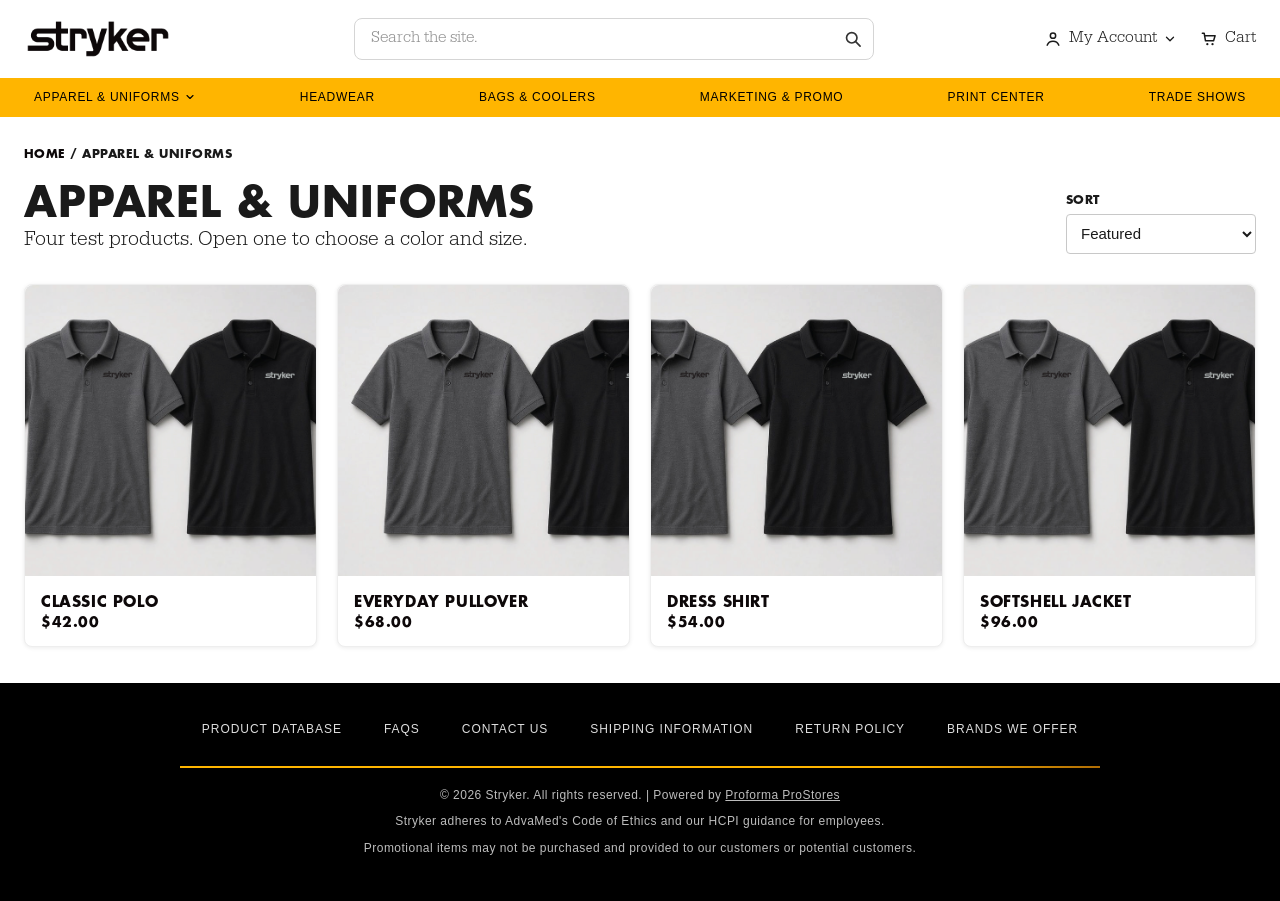
==== apparel.html @ f8a1811b "Add a browsable apparel catalog so the example store can show a product, a bulk order, and a test ca" ====
<!DOCTYPE html>
<html lang="en">
<head>
  <meta charset="utf-8">
  <meta name="viewport" content="width=device-width, initial-scale=1">
  <title>Stryker | Apparel &amp; Uniforms</title>
  <link rel="stylesheet" href="css/styles.css">
</head>
<body>
  <!-- Same icon set the homepage uses for search, account, cart, and the nav chevrons. -->
  <svg class="sprite" aria-hidden="true">
    <symbol id="i-search" viewBox="0 0 24 24">
      <circle cx="10.5" cy="10.5" r="6.25" fill="none" stroke="currentColor" stroke-width="2"/>
      <path d="M15.2 15.2L20.5 20.5" fill="none" stroke="currentColor" stroke-width="2" stroke-linecap="round"/>
    </symbol>
    <symbol id="i-user" viewBox="0 0 24 24">
      <circle cx="12" cy="8" r="3.2" fill="none" stroke="currentColor" stroke-width="1.8"/>
      <path d="M5 19.4c1.3-3.1 3.7-4.6 7-4.6s5.7 1.5 7 4.6" fill="none" stroke="currentColor" stroke-width="1.8" stroke-linecap="round"/>
    </symbol>
    <symbol id="i-cart" viewBox="0 0 24 24">
      <path d="M4 5h2.2l1.6 9.2h9.7l1.8-6.2H8" fill="none" stroke="currentColor" stroke-width="1.8" stroke-linejoin="round" stroke-linecap="round"/>
      <circle cx="10" cy="18.2" r="1.35" fill="currentColor"/>
      <circle cx="16.2" cy="18.2" r="1.35" fill="currentColor"/>
    </symbol>
    <symbol id="i-chevron" viewBox="0 0 24 24">
      <path d="M9 5l7 7-7 7" fill="none" stroke="currentColor" stroke-width="2.2" stroke-linecap="round" stroke-linejoin="round"/>
    </symbol>
    <symbol id="i-chevron-down" viewBox="0 0 24 24">
      <path d="M6 9l6 6 6-6" fill="none" stroke="currentColor" stroke-width="2.2" stroke-linecap="round" stroke-linejoin="round"/>
    </symbol>
  </svg>

  <header class="site-header">
    <div class="wrap header-inner">
      <a class="logo" href="index.html">
        <img src="assets/logo/stryker-logo.png" alt="Stryker">
      </a>
      <form class="search" role="search" action="#" method="get">
        <label class="visually-hidden" for="site-search">Search the site</label>
        <input id="site-search" type="search" name="q" placeholder="Search the site." autocomplete="off">
        <button type="submit" aria-label="Search">
          <svg class="icon"><use href="#i-search"></use></svg>
        </button>
      </form>
      <div class="header-tools">
        <a href="#">
          <svg class="icon" aria-hidden="true"><use href="#i-user"></use></svg>
          My Account
          <svg class="icon icon-chevron" aria-hidden="true"><use href="#i-chevron-down"></use></svg>
        </a>
        <a class="cart-link" href="checkout.html">
          <svg class="icon" aria-hidden="true"><use href="#i-cart"></use></svg>
          Cart
          <span class="cart-count" data-cart-count hidden>0</span>
        </a>
      </div>
    </div>
  </header>

  <nav class="site-nav" aria-label="Primary">
    <div class="wrap">
      <ul class="nav-list">
        <li class="has-menu">
          <a href="apparel.html" aria-haspopup="true">Apparel &amp; Uniforms <svg class="icon icon-chevron" aria-hidden="true"><use href="#i-chevron-down"></use></svg></a>
          <ul class="menu">
            <li class="has-flyout">
              <a href="#" aria-haspopup="true">Men's <svg class="icon" aria-hidden="true"><use href="#i-chevron"></use></svg></a>
              <ul class="flyout">
                <li><a href="#">Polos</a></li>
                <li><a href="#">Casual</a></li>
                <li><a href="#">Pullovers</a></li>
                <li><a href="#">Dress Shirts</a></li>
                <li><a href="#">Outerwear</a></li>
              </ul>
            </li>
            <li class="has-flyout">
              <a href="#" aria-haspopup="true">Women's <svg class="icon" aria-hidden="true"><use href="#i-chevron"></use></svg></a>
              <ul class="flyout">
                <li><a href="#">Polos</a></li>
                <li><a href="#">Casual</a></li>
                <li><a href="#">Pullovers</a></li>
                <li><a href="#">Dress Shirts</a></li>
                <li><a href="#">Outerwear</a></li>
              </ul>
            </li>
            <li class="has-flyout">
              <a href="#" aria-haspopup="true">By Look <svg class="icon" aria-hidden="true"><use href="#i-chevron"></use></svg></a>
              <ul class="flyout">
                <li><a href="#">Healthcare</a></li>
                <li><a href="#">Comp</a></li>
                <li><a href="#">Conference</a></li>
                <li><a href="#">Sales</a></li>
                <li><a href="#">Meeting</a></li>
                <li><a href="#">Team</a></li>
                <li><a href="#">Travel</a></li>
              </ul>
            </li>
            <li><a href="#">Premium Brands</a></li>
          </ul>
        </li>
        <li><a href="index.html">Headwear</a></li>
        <li><a href="index.html">Bags &amp; Coolers</a></li>
        <li><a href="index.html">Marketing &amp; Promo</a></li>
        <li><a href="index.html">Print Center</a></li>
        <li><a href="index.html">Trade Shows</a></li>
      </ul>
    </div>
  </nav>

  <main>
    <div class="wrap page-body">
      <p class="crumb"><a href="index.html">Home</a> / Apparel &amp; Uniforms</p>
      <div class="catalog-head">
        <div>
          <h1 class="page-title">Apparel &amp; Uniforms</h1>
          <p class="page-lead">Four test products. Open one to choose a color and size.</p>
        </div>
        <label class="sort">Sort
          <select id="product-sort">
            <option value="featured">Featured</option>
            <option value="name-asc">Name, A–Z</option>
            <option value="name-desc">Name, Z–A</option>
            <option value="price-asc">Price, low to high</option>
            <option value="price-desc">Price, high to low</option>
          </select>
        </label>
      </div>
      <!-- Photos are the category stand-in until product photography is added. -->
      <div class="product-grid">
        <a class="product-card" href="product.html?id=polo" data-name="Classic Polo" data-price="42">
          <img src="assets/images/categories/apparel.jpg" alt="Charcoal and black polo shirts">
          <span class="product-card__name">Classic Polo</span>
          <span class="product-card__price">$42.00</span>
        </a>
        <a class="product-card" href="product.html?id=pullover" data-name="Everyday Pullover" data-price="68">
          <img src="assets/images/categories/apparel.jpg" alt="Charcoal and black polo shirts" style="object-position: left center;">
          <span class="product-card__name">Everyday Pullover</span>
          <span class="product-card__price">$68.00</span>
        </a>
        <a class="product-card" href="product.html?id=shirt" data-name="Dress Shirt" data-price="54">
          <img src="assets/images/categories/apparel.jpg" alt="Charcoal and black polo shirts" style="object-position: right center;">
          <span class="product-card__name">Dress Shirt</span>
          <span class="product-card__price">$54.00</span>
        </a>
        <a class="product-card" href="product.html?id=jacket" data-name="Softshell Jacket" data-price="96">
          <img src="assets/images/categories/apparel.jpg" alt="Charcoal and black polo shirts" style="object-position: center top;">
          <span class="product-card__name">Softshell Jacket</span>
          <span class="product-card__price">$96.00</span>
        </a>
      </div>
    </div>
  </main>

  <footer class="site-footer">
    <ul class="footer-nav">
      <li><a href="index.html">Product Database</a></li>
      <li><a href="index.html">FAQs</a></li>
      <li><a href="index.html">Contact Us</a></li>
      <li><a href="index.html">Shipping Information</a></li>
      <li><a href="index.html">Return Policy</a></li>
      <li><a href="index.html">Brands We Offer</a></li>
    </ul>
    <hr class="footer-rule">
    <div class="fine-print">
      <p>&copy; 2026 Stryker. All rights reserved. | Powered by <a href="index.html">Proforma ProStores</a></p>
      <p>Stryker adheres to AdvaMed's Code of Ethics and our HCPI guidance for employees.</p>
      <p>Promotional items may not be purchased and provided to our customers or potential customers.</p>
    </div>
  </footer>
  <script src="js/store.js"></script>
  <script src="js/catalog.js"></script>
</body>
</html>
---- css/styles.css ----
/*
  Stryker store landing page — developer example.
  Static layout only. Search, account, cart, and links are visual.

  Brand gold (Pantone 7549 C / 139 C)
  Flat gold is for type, icons, and strokes. Gradients stay out of those.
  The gold gradient is an 80/20 linear field, left to right, used on the
  footer rule. The About button is flat gold.

  Designer fonts (external page). Weights match the font files so the
  browser does not synthesize a bolder or lighter face.
  Egyptienne Light stays at 300. Do not bold it.
  Futura Bold is the emphasis in a combined headline.
  Humanist 712 Bold is body emphasis only.

  Body copy should be Humanist 712 for Stryker Regular. That file is not
  in assets/fonts yet, so running text uses Arial until it is added.

  Rockwell.ttf is in the folder for internal documents only. The general-use
  sheet says not to use it on external materials, so this page does not load it.
*/

@font-face {
  font-family: "Egyptienne for Stryker Light";
  src: url("../assets/fonts/EgyptienneforStryker-Light.otf") format("opentype");
  font-weight: 300;
  font-style: normal;
  font-display: swap;
}

@font-face {
  font-family: "Futura for Stryker Bold";
  src: url("../assets/fonts/FuturaforStryker-Bold.otf") format("opentype");
  font-weight: 700;
  font-style: normal;
  font-display: swap;
}

@font-face {
  font-family: "Humanist 712 for Stryker";
  src: url("../assets/fonts/Humanist712forStryker-Bold.ttf") format("truetype");
  font-weight: 700;
  font-style: normal;
  font-display: swap;
}

:root {
  --gold: #ffb500;
  --gold-deep: #af6d04;
  /* 80% flat gold, then the last 20% falls to deep gold. Do not move the 80% stop. */
  --gold-gradient: linear-gradient(90deg, #ffb500 0% 80%, #af6d04 100%);
  --ink: rgb(13, 8, 9);
  --black: #000;
  --white: #fff;
  --text: #1a1a1a;
  --muted: #5e6362;
  --line: #e4e4e4;
  --panel: #eef0ee;
  --panel-dark: #3a3d3c;
  --content: 1240px;
  --font-display-light: "Egyptienne for Stryker Light", "Times New Roman", serif;
  --font-display-bold: "Futura for Stryker Bold", Arial, Helvetica, sans-serif;
  --font-emphasis: "Humanist 712 for Stryker", Arial, Helvetica, sans-serif;
  --font-body: Arial, Helvetica, sans-serif;
}

*,
*::before,
*::after {
  box-sizing: border-box;
}

body {
  margin: 0;
  color: var(--text);
  background: var(--white);
  font-family: var(--font-body);
  font-size: 16px;
  line-height: 1.4;
}

img {
  max-width: 100%;
  display: block;
}

button,
input {
  font: inherit;
}

a {
  color: inherit;
}

.sprite {
  position: absolute;
  width: 0;
  height: 0;
  overflow: hidden;
}

.icon {
  width: 20px;
  height: 20px;
  display: block;
  flex: none;
}

.visually-hidden {
  position: absolute;
  width: 1px;
  height: 1px;
  padding: 0;
  margin: -1px;
  overflow: hidden;
  clip: rect(0, 0, 0, 0);
  white-space: nowrap;
  border: 0;
}

.wrap {
  width: min(var(--content), calc(100% - 48px));
  margin-inline: auto;
}

/* Header -------------------------------------------------------------- */

.site-header {
  background: var(--white);
}

.header-inner {
  display: grid;
  grid-template-columns: 160px minmax(0, 1fr) auto;
  align-items: center;
  gap: 28px;
  min-height: 78px;
}

.logo {
  display: block;
  width: 148px;
}

.logo img {
  width: 100%;
  height: auto;
}

.search {
  display: flex;
  align-items: center;
  width: min(520px, 100%);
  margin-inline: auto;
  border: 1px solid #d5d5d5;
  border-radius: 8px;
  background: var(--white);
  padding-left: 14px;
}

.search input {
  flex: 1;
  min-width: 0;
  height: 40px;
  border: 0;
  background: transparent;
  color: var(--text);
  /* Egyptienne Light is the light Stryker face. Keep it at 300 so the browser does not fake a heavier cut. */
  font-family: var(--font-display-light);
  font-size: 16px;
  font-weight: 300;
}

.search input:focus {
  outline: none;
}

.search input::placeholder {
  color: #8d8d8d;
}

.search:focus-within {
  border-color: var(--gold);
}

.search button {
  display: grid;
  place-items: center;
  width: 40px;
  height: 40px;
  border: 0;
  background: transparent;
  color: #333;
  cursor: pointer;
}

.header-tools {
  display: flex;
  align-items: center;
  gap: 22px;
  font-family: var(--font-display-light);
  font-size: 16px;
  font-weight: 300;
}

.header-tools a {
  display: inline-flex;
  align-items: center;
  gap: 6px;
  text-decoration: none;
}

.header-tools a:hover {
  color: var(--gold-deep);
}

.header-tools .icon-chevron {
  width: 14px;
  height: 14px;
}

/* Nav ----------------------------------------------------------------- */

/* Flat gold bar. Futura on file is Bold only, which reads wide and heavy.
   The corporate bar is a regular gothic, so the bar and menus use that. */
.site-nav {
  position: relative;
  z-index: 40;
  background: var(--gold);
  color: var(--black);
  font-family: var(--font-body);
  font-weight: 400;
}

.nav-list {
  display: flex;
  justify-content: space-between;
  gap: 10px 16px;
  margin: 0;
  padding: 0;
  list-style: none;
}

.nav-list > li {
  position: relative;
}

.nav-list > li > a {
  display: inline-flex;
  align-items: center;
  gap: 4px;
  margin: 6px 0;
  padding: 5px 10px;
  text-decoration: none;
  font-size: 12px;
  font-weight: 400;
  letter-spacing: 0.06em;
  text-transform: uppercase;
  white-space: nowrap;
}

.nav-list > li > a .icon {
  width: 12px;
  height: 12px;
}

/* Grey block, matching the corporate nav hover. Text flips to white on that field. */
.nav-list > li > a:hover,
.nav-list > li > a:focus-visible,
.has-menu:hover > a,
.has-menu:focus-within > a {
  background: #545857;
  color: var(--white);
  text-decoration: none;
  outline-color: var(--black);
}

/* Nav dropdowns. Apparel flyouts sit to the right of Men's, Women's, or By Look. */
.menu,
.flyout {
  display: none;
  position: absolute;
  z-index: 2;
  min-width: 200px;
  margin: 0;
  padding: 8px 0;
  list-style: none;
  background: var(--white);
  color: var(--ink);
  box-shadow: 0 12px 28px rgba(0, 0, 0, 0.16);
}

.menu {
  top: 100%;
  left: 0;
}

.menu::before,
.flyout::before {
  content: "";
  position: absolute;
}

.menu::before {
  top: -10px;
  left: 0;
  right: 0;
  height: 10px;
}

.has-menu:hover > .menu,
.has-menu:focus-within > .menu,
.has-flyout:hover > .flyout,
.has-flyout:focus-within > .flyout {
  display: block;
}

.has-flyout {
  position: relative;
}

.flyout {
  top: -8px;
  left: 100%;
}

.flyout::before {
  top: 0;
  bottom: 0;
  left: -10px;
  width: 10px;
}

.menu a,
.flyout a {
  display: flex;
  align-items: center;
  justify-content: space-between;
  gap: 24px;
  margin: 0;
  padding: 10px 16px;
  background: transparent;
  color: var(--ink);
  font-family: var(--font-body);
  font-size: 14px;
  font-weight: 400;
  letter-spacing: 0.01em;
  text-transform: none;
  text-decoration: none;
  white-space: nowrap;
}

.menu a:hover,
.flyout a:hover,
.menu a:focus-visible,
.flyout a:focus-visible,
.has-flyout:hover > a,
.has-flyout:focus-within > a {
  background: #545857;
  color: var(--white);
  outline-color: var(--black);
}

.menu .icon,
.flyout .icon {
  width: 14px;
  height: 14px;
}

/* Hero ---------------------------------------------------------------- */

.hero {
  position: relative;
  min-height: 460px;
  display: grid;
  align-items: center;
  color: var(--white);
  background: #141414;
  overflow: hidden;
}

.hero__photo {
  position: absolute;
  inset: 0;
  width: 100%;
  height: 100%;
  object-fit: cover;
  object-position: center right;
}

/* Dark scrim so the headline stays readable. This is not a brand gradient. */
.hero__shade {
  position: absolute;
  inset: 0;
  background: linear-gradient(
    90deg,
    rgba(0, 0, 0, 0.78) 0%,
    rgba(0, 0, 0, 0.5) 36%,
    rgba(0, 0, 0, 0.08) 68%
  );
}

.hero__content {
  position: relative;
  z-index: 1;
  padding: 72px 0 80px;
}

.hero h1 {
  margin: 0;
  font-family: var(--font-display-light);
  font-size: clamp(46px, 5.4vw, 68px);
  font-weight: 300;
  line-height: 0.95;
  letter-spacing: 0;
  text-transform: uppercase;
}

/* Futura Bold carries the emphasis. Gold stays a flat color, not a gradient. */
.hero h1 span {
  font-family: var(--font-display-bold);
  font-weight: 700;
  color: var(--gold);
}

.hero p {
  margin: 18px 0 28px;
  font-family: var(--font-display-light);
  font-size: clamp(18px, 2vw, 24px);
  font-weight: 300;
}

.btn {
  display: inline-flex;
  align-items: center;
  gap: 10px;
  padding: 12px 18px;
  border: 2px solid transparent;
  border-radius: 3px;
  background: var(--gold);
  color: var(--black);
  font-family: var(--font-display-bold);
  font-size: 13px;
  font-weight: 700;
  letter-spacing: 0.06em;
  text-transform: uppercase;
  text-decoration: none;
  transition: transform 200ms ease, background-color 200ms ease, color 200ms ease;
}

.btn .icon {
  width: 16px;
  height: 16px;
}

/* Enlarge on hover. No drop shadow on Add to Cart, About Us, or the other gold buttons. */
.btn:hover {
  transform: scale(1.05);
  box-shadow: none;
}

.btn--outline {
  background: transparent;
  color: var(--gold);
  border-color: var(--gold);
}

.btn--outline:hover {
  background: var(--gold);
  color: var(--black);
}

/* Categories ---------------------------------------------------------- */

.page-body {
  padding: 28px 0 36px;
}

.category-grid {
  display: grid;
  grid-template-columns: repeat(4, 1fr);
  gap: 20px;
  /* Room so a scaled card is not clipped by the section edge. */
  padding: 8px 4px 12px;
}

.category-card {
  position: relative;
  display: block;
  background: var(--white);
  border: 1px solid #eee;
  border-radius: 8px;
  box-shadow: 0 1px 4px rgba(0, 0, 0, 0.08);
  text-decoration: none;
  transition: transform 200ms ease, box-shadow 200ms ease;
}

.category-card:hover,
.category-card:focus-visible {
  transform: scale(1.05);
  z-index: 2;
  box-shadow: 0 16px 34px rgba(0, 0, 0, 0.16);
}

.category-card__photo {
  aspect-ratio: 16 / 10;
  overflow: hidden;
  border-radius: 8px 8px 0 0;
  background: #d9d9d9;
}

.category-card__photo img {
  width: 100%;
  height: 100%;
  object-fit: cover;
  transition: transform 200ms ease;
}

.category-card:hover .category-card__photo img,
.category-card:focus-visible .category-card__photo img {
  transform: scale(1.08);
}

.category-card__label {
  display: flex;
  align-items: center;
  justify-content: space-between;
  gap: 10px;
  min-height: 72px;
  padding: 18px 16px 20px;
  color: var(--ink);
  font-family: var(--font-display-bold);
  font-size: 18px;
  font-weight: 700;
  letter-spacing: 0.03em;
  line-height: 1.15;
  text-transform: uppercase;
}

.category-card__label .icon {
  width: 18px;
  height: 18px;
  color: var(--gold);
}

/* Service bar --------------------------------------------------------- */

.service-bar {
  display: flex;
  align-items: center;
  gap: 0;
  margin-top: 28px;
  padding: 16px 18px;
  border-radius: 8px;
  background: var(--black);
  color: var(--white);
}

/* Short gold ticks between the heading, the icon group, and the button. */
.service-bar__rule {
  flex: none;
  width: 1px;
  height: 28px;
  background: var(--gold);
}

.service-bar h2 {
  flex: 0 0 150px;
  margin: 0 16px 0 0;
  font-family: var(--font-display-bold);
  font-size: 15px;
  font-weight: 700;
  letter-spacing: 0.03em;
  line-height: 1.25;
  text-transform: uppercase;
}

.service-bar__items {
  display: flex;
  flex: 1;
  align-items: center;
  min-width: 0;
}

.service {
  display: flex;
  flex: 1 1 0;
  align-items: center;
  justify-content: center;
  gap: 10px;
  min-width: 0;
  font-family: var(--font-display-bold);
  font-size: 10px;
  font-weight: 700;
  letter-spacing: 0.04em;
  line-height: 1.2;
  text-transform: uppercase;
}

/* Center both lines so a shorter second line does not pull the label left. */
.service span {
  text-align: center;
}

.service-bar > .btn {
  margin-left: 16px;
}

.service .icon {
  width: 30px;
  height: 30px;
}

/* Brand ticker -------------------------------------------------------- */

/* Full-width strip at the top of the page, above the header and search. */
.brand-ticker {
  overflow: hidden;
  border-bottom: 1px solid #ececec;
  background: var(--white);
}

.brand-ticker__track {
  display: flex;
  width: max-content;
  animation: brand-ticker 90s linear infinite;
}

.brand-ticker:hover .brand-ticker__track,
.brand-ticker:focus-within .brand-ticker__track {
  animation-play-state: paused;
}

.brand-ticker__list {
  display: flex;
  align-items: center;
  gap: 64px;
  margin: 0;
  padding: 22px 32px;
  list-style: none;
}

.brand-ticker__list li {
  display: flex;
  align-items: center;
}

.brand-ticker__list img {
  height: 34px;
  width: auto;
  display: block;
}

@keyframes brand-ticker {
  from {
    transform: translateX(0);
  }

  to {
    transform: translateX(-50%);
  }
}

/* Footer -------------------------------------------------------------- */

.site-footer {
  background: var(--black);
  color: #cfcfcf;
  text-align: center;
}

.footer-nav {
  display: flex;
  justify-content: center;
  flex-wrap: wrap;
  gap: 18px 42px;
  margin: 0;
  padding: 34px 24px 18px;
  list-style: none;
}

.footer-nav a {
  color: #dedede;
  font-size: 12px;
  font-weight: 400;
  letter-spacing: 0.08em;
  text-transform: uppercase;
  text-decoration: none;
}

.footer-nav a:hover {
  color: var(--white);
  text-decoration: underline;
  text-underline-offset: 4px;
}

.footer-rule {
  width: min(920px, calc(100% - 80px));
  height: 2px;
  margin: 8px auto 18px;
  border: 0;
  background: var(--gold-gradient);
}

.fine-print {
  max-width: 760px;
  margin: 0 auto;
  padding: 0 24px 36px;
  color: #bdbdbd;
  font-size: 12px;
  font-weight: 400;
  letter-spacing: 0.04em;
  line-height: 1.55;
}

.fine-print p {
  margin: 0 0 8px;
}

.fine-print a {
  color: inherit;
}

.fine-print a:hover {
  color: var(--white);
}

/* Custom project dialog ------------------------------------------------ */

.modal {
  width: min(640px, calc(100% - 32px));
  padding: 0;
  border: 0;
  background: transparent;
}

.modal::backdrop {
  background: rgba(0, 0, 0, 0.62);
}

.modal__panel {
  margin: 0;
  padding: 28px 28px 24px;
  background: var(--white);
  color: var(--ink);
  border-top: 4px solid var(--gold);
  max-height: calc(100vh - 48px);
  overflow: auto;
}

.modal__head {
  display: flex;
  align-items: flex-start;
  justify-content: space-between;
  gap: 16px;
}

.modal__head h2 {
  margin: 0;
  font-family: var(--font-display-bold);
  font-size: 28px;
  font-weight: 700;
  letter-spacing: 0.02em;
  line-height: 1.05;
  text-transform: uppercase;
}

.modal__close {
  border: 0;
  background: transparent;
  color: var(--ink);
  font-size: 32px;
  line-height: 0.8;
  cursor: pointer;
}

.modal__lead {
  margin: 10px 0 22px;
  font-family: var(--font-display-light);
  font-size: 18px;
  font-weight: 300;
}

.modal__grid {
  display: grid;
  grid-template-columns: 1fr 1fr;
  gap: 14px 16px;
  margin-bottom: 14px;
}

.modal label {
  display: flex;
  flex-direction: column;
  gap: 6px;
  margin-bottom: 14px;
  font-family: var(--font-display-bold);
  font-size: 12px;
  font-weight: 700;
  letter-spacing: 0.04em;
  text-transform: uppercase;
}

.modal__grid label {
  margin-bottom: 0;
}

.modal input,
.modal textarea {
  width: 100%;
  border: 1px solid #d5d5d5;
  border-radius: 4px;
  padding: 10px 12px;
  color: var(--ink);
  font: 400 15px/1.4 var(--font-body);
  letter-spacing: 0;
  text-transform: none;
}

.modal input:focus,
.modal textarea:focus {
  outline: 2px solid var(--gold);
  border-color: var(--gold);
}

.modal__actions {
  display: flex;
  justify-content: flex-end;
  gap: 12px;
}

.btn--ghost {
  background: transparent;
  color: var(--ink);
  border-color: transparent;
}

.btn--ghost:hover {
  background: transparent;
  color: var(--ink);
  box-shadow: none;
  text-decoration: underline;
  text-underline-offset: 3px;
}

button.btn {
  cursor: pointer;
}

/* About dialog. Same panel as the custom project form, with tabs instead of fields.
   Height stays fixed so switching tabs does not resize the dialog. */
.modal--about {
  width: min(760px, calc(100% - 32px));
}

.modal--about .modal__panel {
  display: flex;
  flex-direction: column;
  height: 360px;
  overflow: hidden;
}

.about-panel {
  flex: 1;
  min-height: 0;
  overflow: auto;
}

.about-panel[hidden] {
  display: none;
}

.about-tabs {
  display: flex;
  flex-wrap: wrap;
  gap: 4px 18px;
  margin: 18px 0 20px;
  border-bottom: 1px solid #ececec;
}

.about-tabs button {
  border: 0;
  border-bottom: 2px solid transparent;
  margin-bottom: -1px;
  padding: 8px 0 10px;
  background: transparent;
  color: var(--muted);
  font-family: var(--font-display-bold);
  font-size: 12px;
  font-weight: 700;
  letter-spacing: 0.04em;
  text-transform: uppercase;
  cursor: pointer;
}

.about-tabs button[aria-selected="true"] {
  color: var(--ink);
  border-bottom-color: var(--gold);
}

.about-panel h3 {
  margin: 0 0 8px;
  font-family: var(--font-display-bold);
  font-size: 16px;
  font-weight: 700;
  letter-spacing: 0.03em;
  text-transform: uppercase;
}

.about-panel p,
.about-panel li {
  margin: 0 0 12px;
  font-size: 15px;
  line-height: 1.5;
}

.about-panel ul {
  margin: 0;
  padding-left: 18px;
}

/* Catalog pages. Test cart lives in sessionStorage. See js/store.js. */

.cart-link {
  display: inline-flex;
  align-items: center;
  gap: 6px;
}

.cart-count {
  min-width: 18px;
  height: 18px;
  padding: 0 5px;
  border-radius: 9px;
  background: var(--gold);
  color: var(--black);
  font-family: var(--font-display-bold);
  font-size: 11px;
  font-weight: 700;
  line-height: 18px;
  text-align: center;
}

.cart-count[hidden] {
  display: none;
}

.crumb {
  margin: 0 0 14px;
  font-family: var(--font-display-bold);
  font-size: 12px;
  font-weight: 700;
  letter-spacing: 0.04em;
  text-transform: uppercase;
}

.crumb a {
  color: var(--ink);
  text-decoration: none;
}

.crumb a:hover {
  color: var(--gold-deep);
}

.page-title {
  margin: 0 0 8px;
  font-family: var(--font-display-bold);
  font-size: clamp(32px, 4vw, 42px);
  font-weight: 700;
  letter-spacing: 0.02em;
  line-height: 1.05;
  text-transform: uppercase;
}

.page-lead {
  margin: 0 0 28px;
  font-family: var(--font-display-light);
  font-size: 20px;
  font-weight: 300;
}

/* Title on the left, sort on the right, as marked on the category page. */
.catalog-head {
  display: flex;
  align-items: flex-end;
  justify-content: space-between;
  gap: 24px;
  margin-bottom: 28px;
}

.catalog-head .page-lead {
  margin-bottom: 0;
}

.sort {
  display: flex;
  flex-direction: column;
  gap: 6px;
  margin: 0 0 2px;
  font-family: var(--font-display-bold);
  font-size: 12px;
  font-weight: 700;
  letter-spacing: 0.04em;
  text-transform: uppercase;
}

.sort select {
  min-width: 190px;
  height: 40px;
  border: 1px solid #c8c8c8;
  border-radius: 4px;
  padding: 0 10px;
  background: var(--white);
  color: var(--text);
  font: 400 15px/1 var(--font-body);
  letter-spacing: 0;
  text-transform: none;
}

.page-lead a {
  color: var(--ink);
}

.chart-btn {
  display: inline-flex;
  margin: 0 0 22px;
  border: 0;
  border-bottom: 2px solid var(--gold);
  padding: 0 0 2px;
  background: transparent;
  color: var(--ink);
  font-family: var(--font-display-bold);
  font-size: 12px;
  font-weight: 700;
  letter-spacing: 0.04em;
  text-transform: uppercase;
  cursor: pointer;
}

.product .page-lead {
  margin-bottom: 10px;
}

.product__sku {
  margin: 0 0 8px;
  color: var(--muted);
  font-family: var(--font-display-bold);
  font-size: 13px;
  font-weight: 700;
  letter-spacing: 0.06em;
  text-transform: uppercase;
}

.product {
  display: grid;
  grid-template-columns: minmax(0, 1.05fr) minmax(280px, 0.95fr);
  gap: 40px 48px;
  align-items: start;
}

.product__photo {
  overflow: hidden;
  border-radius: 8px;
  background: var(--panel);
}

.product__photo img {
  width: 100%;
  aspect-ratio: 1;
  object-fit: cover;
}

.product__price {
  margin: 10px 0 22px;
  font-family: var(--font-display-bold);
  font-size: 32px;
  font-weight: 700;
  letter-spacing: 0.02em;
}

.choice {
  margin: 0 0 18px;
  padding: 0;
  border: 0;
}

.choice legend {
  margin-bottom: 8px;
  font-family: var(--font-display-bold);
  font-size: 12px;
  font-weight: 700;
  letter-spacing: 0.04em;
  text-transform: uppercase;
}

.choice__row {
  display: flex;
  flex-wrap: wrap;
  gap: 8px;
}

.swatch,
.size {
  border: 1px solid #c8c8c8;
  background: var(--white);
  cursor: pointer;
}

.swatch {
  width: 28px;
  height: 28px;
  border-radius: 50%;
  padding: 0;
}

.size {
  min-width: 46px;
  height: 40px;
  padding: 0 10px;
  font-family: var(--font-display-bold);
  font-size: 13px;
  font-weight: 700;
  letter-spacing: 0.04em;
}

.swatch[aria-pressed="true"],
.size[aria-pressed="true"] {
  outline: 2px solid var(--ink);
  outline-offset: 3px;
}

.qty {
  display: flex;
  flex-direction: column;
  gap: 8px;
  margin: 0;
  font-family: var(--font-display-bold);
  font-size: 12px;
  font-weight: 700;
  letter-spacing: 0.04em;
  text-transform: uppercase;
}

.order-row {
  display: flex;
  align-items: flex-end;
  gap: 22px;
  margin: 0 0 18px;
}

.bulk-check {
  display: inline-flex;
  align-items: center;
  gap: 8px;
  margin-bottom: 10px;
  font-family: var(--font-display-bold);
  font-size: 12px;
  font-weight: 700;
  letter-spacing: 0.04em;
  text-transform: uppercase;
  cursor: pointer;
}

.bulk-check input {
  width: 16px;
  height: 16px;
  accent-color: var(--gold);
}

.bulk-grid {
  display: grid;
  grid-template-columns: repeat(3, minmax(0, 1fr));
  gap: 12px;
  margin: 0 0 18px;
}

/* display: grid above would otherwise beat the hidden attribute and show the grid early. */
.bulk-grid[hidden] {
  display: none;
}

.bulk-cell {
  display: flex;
  flex-direction: column;
  gap: 6px;
  font-family: var(--font-display-bold);
  font-size: 12px;
  font-weight: 700;
  letter-spacing: 0.04em;
  text-transform: uppercase;
}

.bulk-cell input,
.qty input {
  width: 100%;
  height: 40px;
  border: 1px solid #c8c8c8;
  border-radius: 4px;
  padding: 0 10px;
  font: 400 16px/1 var(--font-body);
  letter-spacing: 0;
  text-transform: none;
}

.qty input {
  width: 72px;
}

.chart {
  width: 100%;
  margin-top: 4px;
  border-collapse: collapse;
  font-size: 15px;
}

.chart th {
  padding: 8px 8px 8px 0;
  border-bottom: 2px solid var(--gold);
  font-family: var(--font-display-bold);
  font-size: 12px;
  font-weight: 700;
  letter-spacing: 0.04em;
  text-align: left;
  text-transform: uppercase;
}

.chart td {
  padding: 10px 8px 10px 0;
  border-bottom: 1px solid var(--line);
}

.form-note {
  min-height: 1.4em;
  margin: 10px 0 0;
  color: #8a2b2b;
  font-size: 14px;
}

.added {
  margin-top: 20px;
  padding: 16px 16px 18px;
  border: 1px solid var(--line);
  border-top: 4px solid var(--gold);
}

.added p {
  margin: 0 0 14px;
  font-family: var(--font-display-light);
  font-size: 22px;
  font-weight: 300;
}

.added__actions {
  display: flex;
  flex-wrap: wrap;
  gap: 12px;
}

.btn--line {
  background: transparent;
  color: var(--ink);
  border-color: var(--ink);
}

.btn--line:hover {
  background: var(--ink);
  color: var(--white);
}

.cart-list {
  margin: 0;
  padding: 0;
  list-style: none;
}

.cart-list li {
  display: flex;
  justify-content: space-between;
  gap: 16px;
  padding: 16px 0;
  border-bottom: 1px solid var(--line);
}

.cart-list strong {
  font-family: var(--font-display-bold);
  font-weight: 700;
  letter-spacing: 0.03em;
  text-transform: uppercase;
}

.cart-total {
  display: flex;
  justify-content: space-between;
  margin: 18px 0 24px;
  font-family: var(--font-display-bold);
  font-size: 22px;
  font-weight: 700;
  letter-spacing: 0.03em;
  text-transform: uppercase;
}

.product-grid {
  display: grid;
  grid-template-columns: repeat(4, 1fr);
  gap: 20px;
}

.product-card {
  display: block;
  border: 1px solid #eee;
  border-radius: 8px;
  background: var(--white);
  box-shadow: 0 1px 4px rgba(0, 0, 0, 0.08);
  color: var(--ink);
  text-decoration: none;
  transition: transform 200ms ease, box-shadow 200ms ease;
}

.product-card:hover,
.product-card:focus-visible {
  transform: translateY(-3px);
  box-shadow: 0 12px 28px rgba(0, 0, 0, 0.14);
}

.product-card img {
  width: 100%;
  aspect-ratio: 1;
  object-fit: cover;
  border-radius: 8px 8px 0 0;
}

.product-card__name,
.product-card__price {
  display: block;
  padding: 0 16px;
  font-family: var(--font-display-bold);
  font-weight: 700;
  letter-spacing: 0.04em;
  text-transform: uppercase;
}

.product-card__name {
  padding-top: 14px;
  font-size: 15px;
}

.product-card__price {
  padding-bottom: 16px;
  font-size: 14px;
}

a:focus-visible,
button:focus-visible {
  outline: 2px solid var(--gold);
  outline-offset: 3px;
}

@media (prefers-reduced-motion: reduce) {
  .category-card,
  .category-card__photo img,
  .btn,
  .brand-ticker__track {
    transition: none;
  }

  .category-card:hover,
  .category-card:focus-visible,
  .btn:hover {
    transform: none;
  }

  .brand-ticker__track {
    animation: none;
  }
}

@media (max-width: 1100px) {
  .nav-list {
    flex-wrap: wrap;
    justify-content: flex-start;
    padding: 8px 0 10px;
  }

  .category-grid {
    grid-template-columns: repeat(2, 1fr);
  }

  .product-grid {
    grid-template-columns: repeat(2, 1fr);
  }

  .service-bar {
    flex-wrap: wrap;
  }

  .service-bar__rule {
    display: none;
  }

  .service-bar h2 {
    flex-basis: 100%;
    margin-right: 0;
  }

  .service-bar > .btn {
    margin-left: 0;
  }
}

@media (max-width: 760px) {
  .header-inner {
    grid-template-columns: 1fr;
    gap: 12px;
    padding: 14px 0;
  }

  .menu,
  .flyout {
    position: static;
    min-width: 0;
    box-shadow: none;
  }

  .menu::before,
  .flyout::before {
    display: none;
  }

  .search {
    grid-column: 1 / -1;
    max-width: none;
  }

  .category-grid {
    grid-template-columns: 1fr;
  }

  .service-bar__items {
    flex-wrap: wrap;
    justify-content: flex-start;
    gap: 16px 22px;
  }

  .modal__grid {
    grid-template-columns: 1fr;
  }

  .footer-nav {
    flex-direction: column;
    align-items: center;
    gap: 12px;
  }

  .product {
    grid-template-columns: 1fr;
  }

  .product-grid {
    grid-template-columns: 1fr;
  }

  .catalog-head {
    flex-direction: column;
    align-items: flex-start;
  }

  .bulk-grid {
    grid-template-columns: repeat(2, minmax(0, 1fr));
  }
}
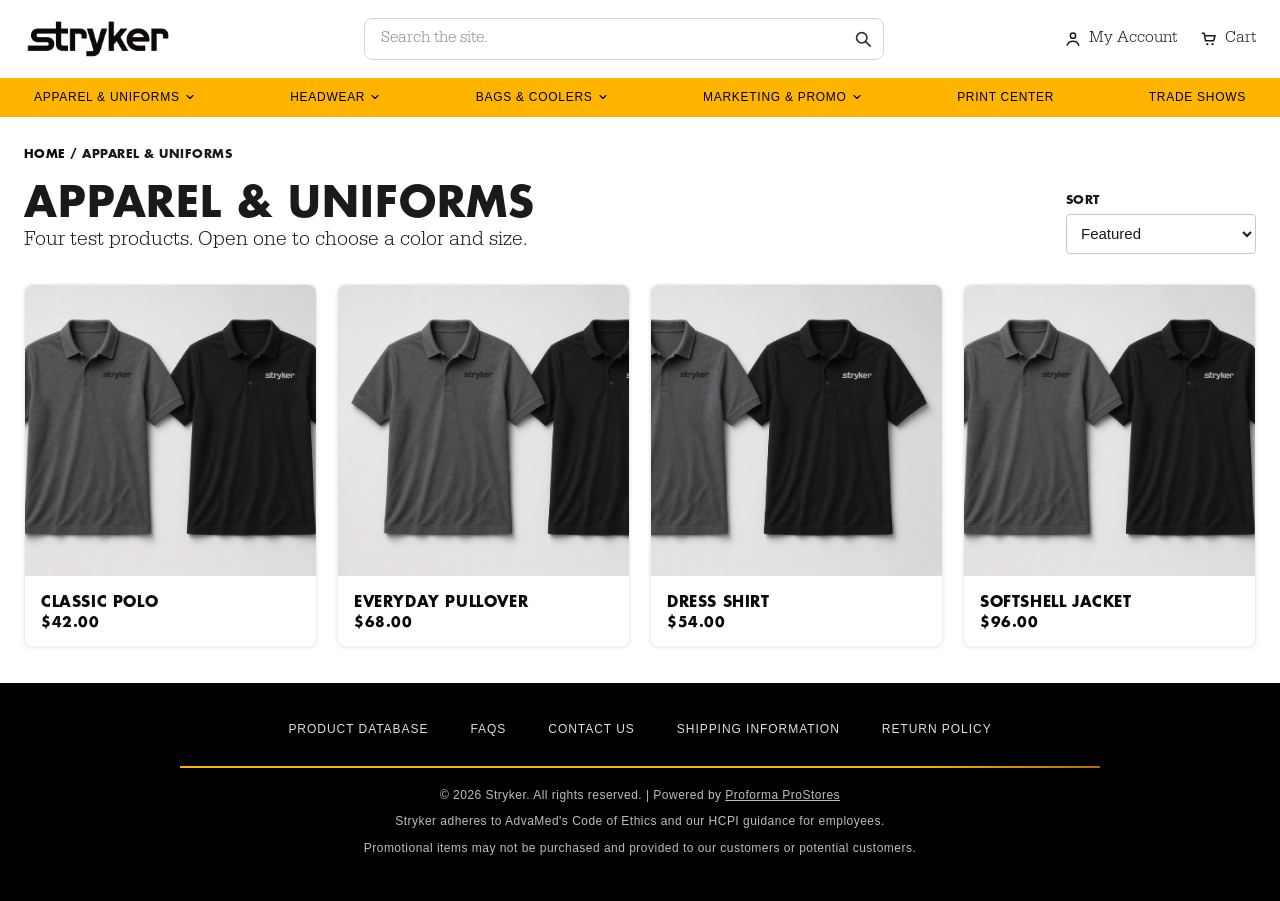
==== commit a8e4f154: "Expand the example store with an account page, a three-step checkout, and the updated category menus" ====
--- a/apparel.html
+++ b/apparel.html
@@ -43,10 +43,9 @@
         </button>
       </form>
       <div class="header-tools">
-        <a href="#">
+        <a href="account.html">
           <svg class="icon" aria-hidden="true"><use href="#i-user"></use></svg>
           My Account
-          <svg class="icon icon-chevron" aria-hidden="true"><use href="#i-chevron-down"></use></svg>
         </a>
         <a class="cart-link" href="checkout.html">
           <svg class="icon" aria-hidden="true"><use href="#i-cart"></use></svg>
@@ -67,6 +66,7 @@
               <a href="#" aria-haspopup="true">Men's <svg class="icon" aria-hidden="true"><use href="#i-chevron"></use></svg></a>
               <ul class="flyout">
                 <li><a href="#">Polos</a></li>
+                <li><a href="#">Scrubs</a></li>
                 <li><a href="#">Casual</a></li>
                 <li><a href="#">Pullovers</a></li>
                 <li><a href="#">Dress Shirts</a></li>
@@ -77,30 +77,71 @@
               <a href="#" aria-haspopup="true">Women's <svg class="icon" aria-hidden="true"><use href="#i-chevron"></use></svg></a>
               <ul class="flyout">
                 <li><a href="#">Polos</a></li>
+                <li><a href="#">Scrubs</a></li>
                 <li><a href="#">Casual</a></li>
                 <li><a href="#">Pullovers</a></li>
                 <li><a href="#">Dress Shirts</a></li>
                 <li><a href="#">Outerwear</a></li>
               </ul>
             </li>
+            <li><a href="#">Workwear</a></li>
+            <li><a href="#">Accessories</a></li>
             <li class="has-flyout">
-              <a href="#" aria-haspopup="true">By Look <svg class="icon" aria-hidden="true"><use href="#i-chevron"></use></svg></a>
+              <a href="#" aria-haspopup="true">Premium Brands <svg class="icon" aria-hidden="true"><use href="#i-chevron"></use></svg></a>
               <ul class="flyout">
-                <li><a href="#">Healthcare</a></li>
-                <li><a href="#">Comp</a></li>
-                <li><a href="#">Conference</a></li>
-                <li><a href="#">Sales</a></li>
-                <li><a href="#">Meeting</a></li>
-                <li><a href="#">Team</a></li>
-                <li><a href="#">Travel</a></li>
+                <li><a href="#">Adidas</a></li>
+                <li><a href="#">Brooks Brothers</a></li>
+                <li><a href="#">Carhartt</a></li>
+                <li><a href="#">Eddie Bauer</a></li>
+                <li><a href="#">FIGS</a></li>
+                <li><a href="#">Nike</a></li>
+                <li><a href="#">The North Face</a></li>
+                <li><a href="#">Travis Mathew</a></li>
+                <li><a href="#">Under Armour</a></li>
+                <li><a href="#">Vineyard Vines</a></li>
               </ul>
             </li>
-            <li><a href="#">Premium Brands</a></li>
-          </ul>
-        </li>
-        <li><a href="index.html">Headwear</a></li>
-        <li><a href="index.html">Bags &amp; Coolers</a></li>
-        <li><a href="index.html">Marketing &amp; Promo</a></li>
+          </ul>
+        </li>
+        <li class="has-menu">
+          <a href="index.html" aria-haspopup="true">Headwear <svg class="icon icon-chevron" aria-hidden="true"><use href="#i-chevron-down"></use></svg></a>
+          <ul class="menu">
+            <li><a href="#">Structured</a></li>
+            <li><a href="#">Unstructured</a></li>
+            <li><a href="#">Snapback</a></li>
+            <li><a href="#">Trucker Cap</a></li>
+            <li><a href="#">Bucket Cap</a></li>
+            <li><a href="#">Beanie</a></li>
+            <li><a href="#">Visor</a></li>
+          </ul>
+        </li>
+        <li class="has-menu">
+          <a href="index.html" aria-haspopup="true">Bags &amp; Coolers <svg class="icon icon-chevron" aria-hidden="true"><use href="#i-chevron-down"></use></svg></a>
+          <ul class="menu">
+            <li><a href="#">6-Can Cooler</a></li>
+            <li><a href="#">12-Can Cooler</a></li>
+            <li><a href="#">18-Can Cooler</a></li>
+            <li><a href="#">24-Can Cooler</a></li>
+            <li><a href="#">36-Can Cooler</a></li>
+            <li><a href="#">Messenger Bag</a></li>
+            <li><a href="#">Backpack</a></li>
+            <li><a href="#">Tote</a></li>
+            <li><a href="#">Duffle</a></li>
+          </ul>
+        </li>
+        <li class="has-menu">
+          <a href="index.html" aria-haspopup="true">Marketing &amp; Promo <svg class="icon icon-chevron" aria-hidden="true"><use href="#i-chevron-down"></use></svg></a>
+          <ul class="menu">
+            <li><a href="#">Drinkware</a></li>
+            <li><a href="#">Outdoor and Leisure</a></li>
+            <li><a href="#">Electronics</a></li>
+            <li><a href="#">Travel Essentials</a></li>
+            <li><a href="#">Desk &amp; Office</a></li>
+            <li><a href="#">Awards</a></li>
+            <li><a href="#">Eco-Friendly</a></li>
+            <li><a href="#">Quick Turn</a></li>
+          </ul>
+        </li>
         <li><a href="index.html">Print Center</a></li>
         <li><a href="index.html">Trade Shows</a></li>
       </ul>
@@ -153,12 +194,11 @@
 
   <footer class="site-footer">
     <ul class="footer-nav">
-      <li><a href="index.html">Product Database</a></li>
+      <li><a href="https://www.metroprintedproducts.com" target="_blank" rel="noopener noreferrer">Product Database</a></li>
       <li><a href="index.html">FAQs</a></li>
       <li><a href="index.html">Contact Us</a></li>
       <li><a href="index.html">Shipping Information</a></li>
       <li><a href="index.html">Return Policy</a></li>
-      <li><a href="index.html">Brands We Offer</a></li>
     </ul>
     <hr class="footer-rule">
     <div class="fine-print">
--- a/css/styles.css
+++ b/css/styles.css
@@ -782,6 +782,10 @@
   font-weight: 300;
 }
 
+.modal__lead a {
+  color: var(--ink);
+}
+
 .modal__grid {
   display: grid;
   grid-template-columns: 1fr 1fr;
@@ -1300,6 +1304,182 @@
   text-transform: uppercase;
 }
 
+.cart-list p {
+  margin: 4px 0 8px;
+}
+
+.cart-qty {
+  display: inline-flex;
+  align-items: center;
+  gap: 8px;
+  font-family: var(--font-display-bold);
+  font-size: 12px;
+  font-weight: 700;
+  letter-spacing: 0.04em;
+  text-transform: uppercase;
+}
+
+.cart-qty input {
+  width: 64px;
+  height: 36px;
+  border: 1px solid #c8c8c8;
+  border-radius: 4px;
+  padding: 0 8px;
+  font: 400 16px/1 var(--font-body);
+  letter-spacing: 0;
+  text-transform: none;
+}
+
+.cart-side {
+  display: flex;
+  flex-direction: column;
+  align-items: flex-end;
+  gap: 8px;
+}
+
+.cart-remove {
+  border: 0;
+  padding: 0;
+  background: transparent;
+  color: var(--muted);
+  font: 400 14px/1 var(--font-body);
+  text-decoration: underline;
+  text-underline-offset: 3px;
+  cursor: pointer;
+}
+
+.cart-remove:hover {
+  color: var(--ink);
+}
+
+/* Checkout steps. Gold marks the step you are on. */
+.steps {
+  display: flex;
+  gap: 12px;
+  margin: 0 0 28px;
+  padding: 0;
+  list-style: none;
+}
+
+.steps li {
+  flex: 1;
+  padding: 8px 0;
+  border-top: 3px solid var(--line);
+  color: var(--muted);
+  font-family: var(--font-display-bold);
+  font-size: 12px;
+  font-weight: 700;
+  letter-spacing: 0.04em;
+  text-transform: uppercase;
+}
+
+.steps li.is-current {
+  border-color: var(--gold);
+  color: var(--ink);
+}
+
+.steps li.is-done {
+  border-color: var(--ink);
+  color: var(--ink);
+}
+
+.checkout label {
+  display: flex;
+  flex-direction: column;
+  gap: 6px;
+  margin-bottom: 14px;
+  font-family: var(--font-display-bold);
+  font-size: 12px;
+  font-weight: 700;
+  letter-spacing: 0.04em;
+  text-transform: uppercase;
+}
+
+.checkout input,
+.checkout select {
+  width: 100%;
+  height: 44px;
+  border: 1px solid #d5d5d5;
+  border-radius: 4px;
+  padding: 0 12px;
+  color: var(--ink);
+  background: var(--white);
+  font: 400 15px/1.4 var(--font-body);
+  letter-spacing: 0;
+  text-transform: none;
+}
+
+.checkout input:focus,
+.checkout select:focus {
+  outline: 2px solid var(--gold);
+  border-color: var(--gold);
+}
+
+.checkout__row {
+  display: grid;
+  grid-template-columns: 1.4fr 0.8fr 0.8fr;
+  gap: 14px;
+}
+
+.checkout__box {
+  margin: 0 0 14px;
+  padding: 16px 16px 4px;
+  border: 1px solid var(--line);
+  border-top: 3px solid var(--gold);
+}
+
+.checkout__box legend {
+  padding: 0 6px;
+  font-family: var(--font-display-bold);
+  font-size: 12px;
+  font-weight: 700;
+  letter-spacing: 0.04em;
+  text-transform: uppercase;
+}
+
+.checkout-note {
+  margin: 0 0 12px;
+  color: var(--muted);
+  font-size: 14px;
+  letter-spacing: 0;
+  text-transform: none;
+}
+
+.order-number {
+  margin: 8px 0 10px;
+  font-family: var(--font-display-bold);
+  font-size: 32px;
+  font-weight: 700;
+  letter-spacing: 0.04em;
+}
+
+/* Account hub. The four links match the account menu. They do not open separate pages yet. */
+.account-menu {
+  margin: 28px 0 48px;
+  padding: 0;
+  list-style: none;
+}
+
+.account-menu a {
+  display: flex;
+  align-items: center;
+  gap: 16px;
+  padding: 20px 0;
+  color: var(--ink);
+  font-size: 18px;
+  text-decoration: none;
+}
+
+.account-menu .icon {
+  width: 26px;
+  height: 26px;
+  color: var(--muted);
+}
+
+.account-menu a:hover {
+  color: var(--gold-deep);
+}
+
 .product-grid {
   display: grid;
   grid-template-columns: repeat(4, 1fr);
@@ -1468,4 +1648,10 @@
   .bulk-grid {
     grid-template-columns: repeat(2, minmax(0, 1fr));
   }
-}
+
+  .checkout__row,
+  .steps {
+    grid-template-columns: 1fr;
+    flex-direction: column;
+  }
+}
